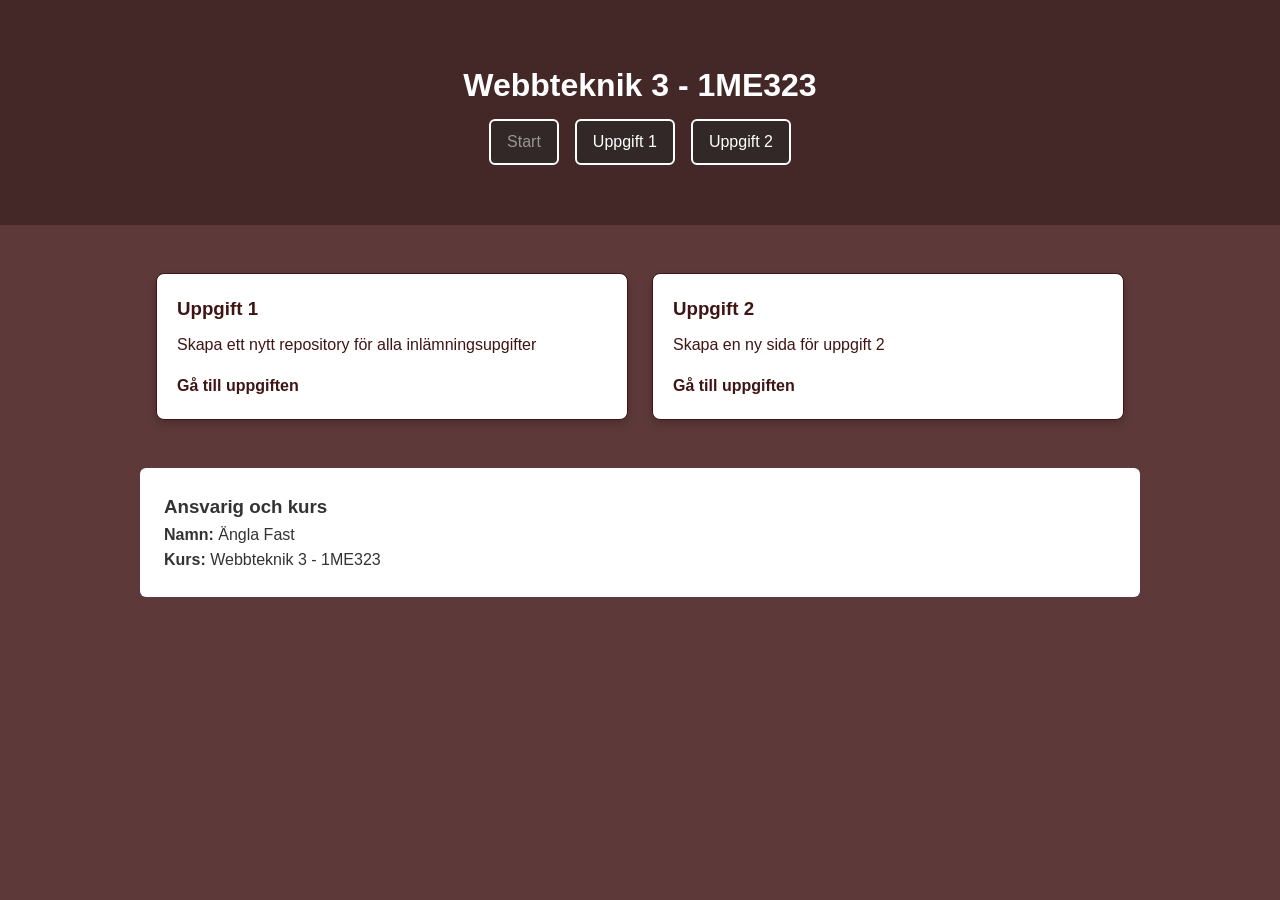
==== index.html @ c9276f11 "first commit" ====
<!DOCTYPE html>
<html lang="sv">
<head>
    <meta charset="UTF-8">
    <meta name="viewport" content="width=device-width, initial-scale=1.0">
    <title>Webbteknik 3</title>

    <link rel="stylesheet" href="global.css">

    <script type="module" src="main.js"></script>
</head>
<body data-page ="Start">

    <header>
        <h1>Webbteknik 3 - 1ME323</h1>
        <nav>
            <ul>

            </ul>
        </nav>
    </header>

<main>

    <section class = "kort">

    </section>

    <section class = "Om-mig">
        <h3>Ansvarig och kurs</h3>
        <p><strong>Namn: </strong>Ängla Fast</p>
        <p><strong>Kurs: </strong>Webbteknik 3 - 1ME323</p>
    </section>

  
</main>
</body>
</html>
---- global.css ----
* {
    margin: 0;
    padding: 0;
}

body {
    font-family: Arial, Helvetica, sans-serif;
    line-height: 1.6;
    background-color: rgb(94, 57, 57);
    color: #333;
}

header {
    background-color: rgb(68, 39, 39);
    color: rgb(255, 255, 255);
    padding: 60px;
}

header h1 {
    text-align: center;
    margin-bottom: 0.5rem;
}

nav ul {
    list-style: none;
    display: flex;
    gap: 1rem;
    padding: 0;
    justify-content: center;
}

nav li {
    border: 2px solid white; 
    border-radius: 6px;
    background-color: rgb(51, 40, 40);
}

nav a {
    display: block;            
    padding: 0.5rem 1rem;
    color: white;
    text-decoration: none;
    font-weight: 500;
}


nav a:hover {
    background-color: white;
    color: black;
}


nav a.active {
    background-color: aliceblue;
    color: #3f1414;
    font-weight: bold;
}

main {
    max-width: 1000px;
    margin: 2rem auto;
    padding: 0 1rem;
}

.kort {
    display: grid;
    gap: 1.5rem;
    grid-template-columns: repeat(auto-fit, minmax(250px, 1fr));
    padding: 1rem;
}

.card {
    background-color: white;
    color: #3f1414;
    padding: 20px;
    border-radius: 8px;
    border: 1px solid #3f1414;
    box-shadow: 0 4px 8px rgba(0,0,0,0.2);
}

.card h3 {
    margin-bottom: 0.5rem;
}

.card p {
    margin-bottom: 1rem;
}

.card a {
    color: #3f1414;
    font-weight: bold;
    text-decoration: none;
}

.card a:hover {
    text-decoration: underline;
}

.Om-mig {
    background-color: white;
    padding: 1.5rem;
    border-radius: 6px;
    margin-top: 2rem;
}


main section {
    background-color: transparent;
    padding: 2rem;
    border-radius: 8px;
}

.box {
    background-color: #fff;     
    color: #3f1414;              
    border: 2px solid #3f1414;    
    border-radius: 8px;         
    padding: 20px;               
    max-width: 800px;            
    margin: 2rem auto;            
    box-shadow: 0 4px 8px rgba(0,0,0,0.1);
}
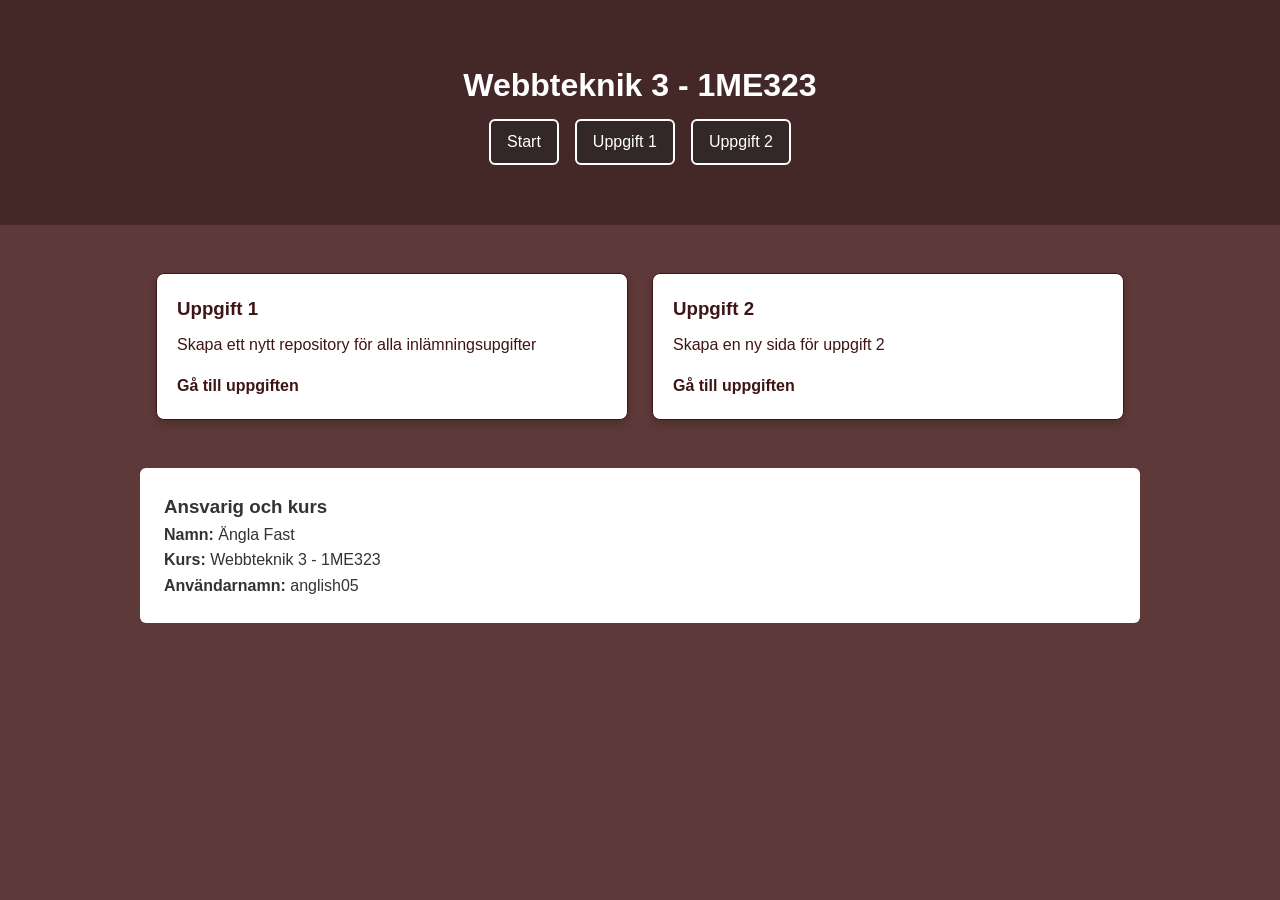
==== commit 413b474d: "add changes" ====
--- a/index.html
+++ b/index.html
@@ -30,6 +30,7 @@
         <h3>Ansvarig och kurs</h3>
         <p><strong>Namn: </strong>Ängla Fast</p>
         <p><strong>Kurs: </strong>Webbteknik 3 - 1ME323</p>
+        <p><strong>Användarnamn: </strong>anglish05</p>
     </section>
 
   
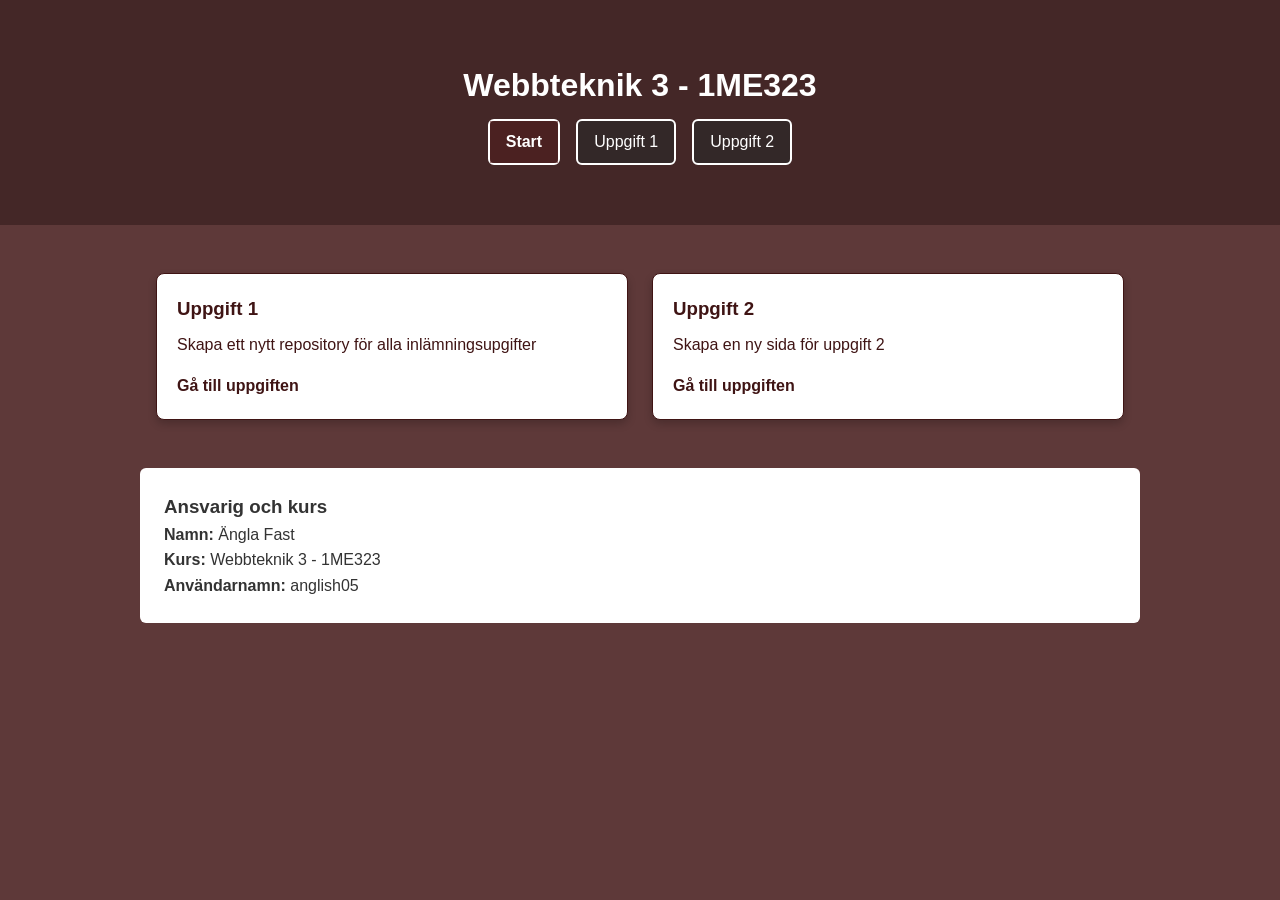
==== commit c5e7c603: "fix" ====
--- a/index.html
+++ b/index.html
@@ -1,4 +1,3 @@
-<!DOCTYPE html>
 <html lang="sv">
 <head>
     <meta charset="UTF-8">
--- a/global.css
+++ b/global.css
@@ -50,11 +50,13 @@
 }
 
 
-nav a.active {
-    background-color: aliceblue;
-    color: #3f1414;
+
+.active {
+    background-color: #5f1c1c8d;
+    color: #ffffff;
     font-weight: bold;
 }
+
 
 main {
     max-width: 1000px;
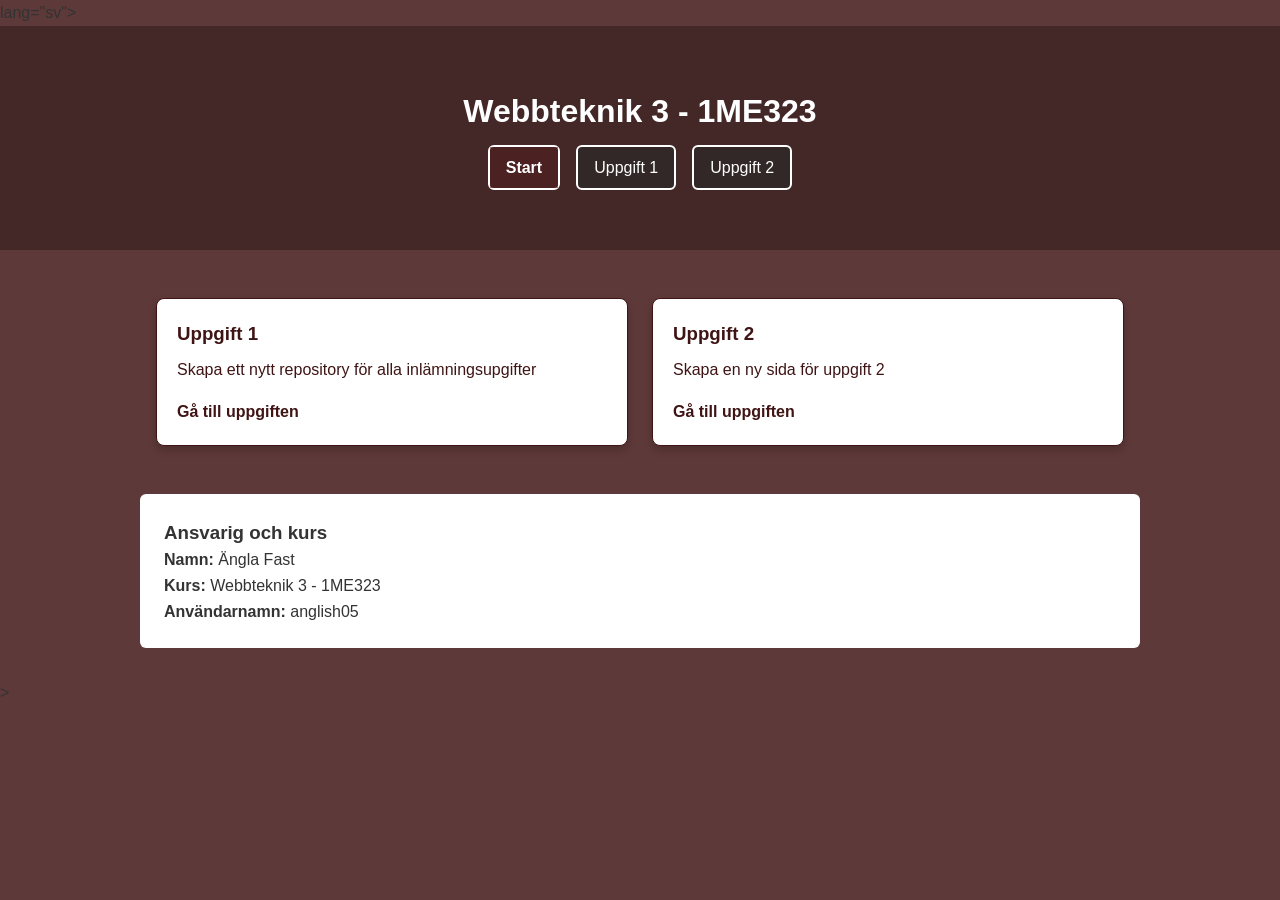
==== commit 77112c1a: "text" ====
--- a/index.html
+++ b/index.html
@@ -1,4 +1,5 @@
-<html lang="sv">
+<!DOCTYPE html>
+<html> lang="sv">
 <head>
     <meta charset="UTF-8">
     <meta name="viewport" content="width=device-width, initial-scale=1.0">
@@ -35,4 +36,4 @@
   
 </main>
 </body>
-</html>+</html>>
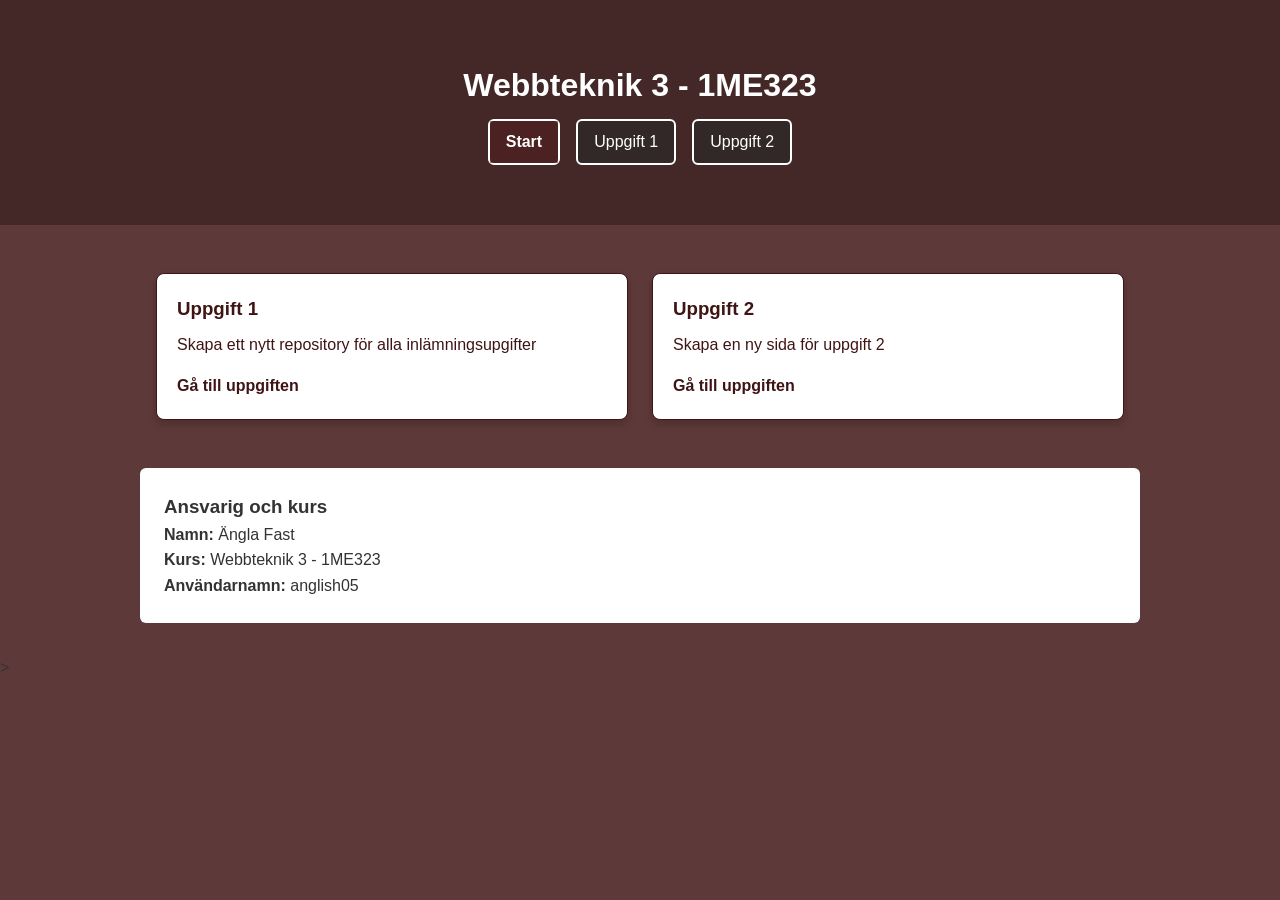
==== commit 8466ca23: "v" ====
--- a/index.html
+++ b/index.html
@@ -1,5 +1,4 @@
-<!DOCTYPE html>
-<html> lang="sv">
+<html lang="sv">
 <head>
     <meta charset="UTF-8">
     <meta name="viewport" content="width=device-width, initial-scale=1.0">
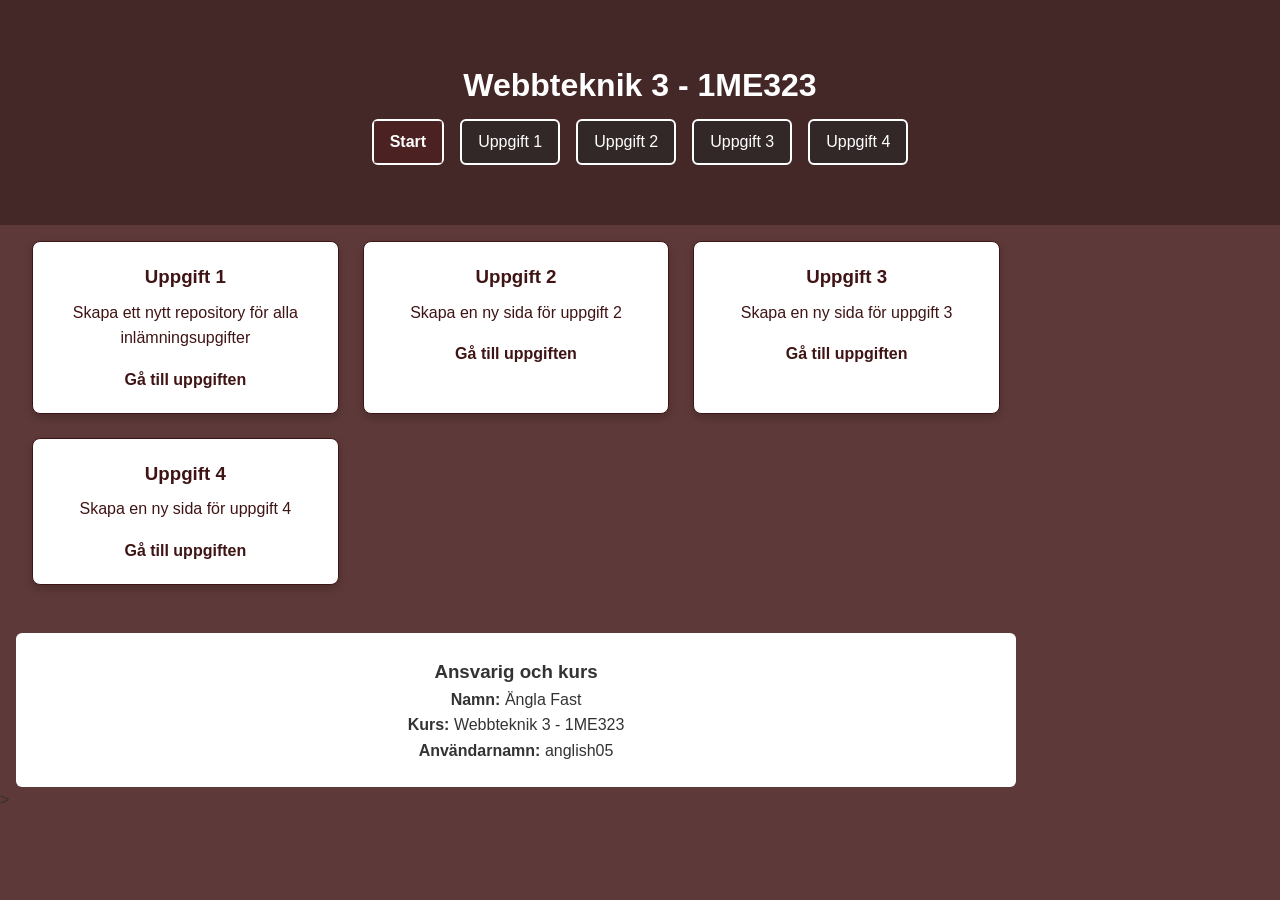
==== commit 7b473f8d: "add" ====
--- a/index.html
+++ b/index.html
@@ -8,6 +8,7 @@
 
     <script type="module" src="main.js"></script>
 </head>
+
 <body data-page ="Start">
 
     <header>
--- a/global.css
+++ b/global.css
@@ -60,8 +60,8 @@
 
 main {
     max-width: 1000px;
-    margin: 2rem auto;
     padding: 0 1rem;
+    text-align: center;
 }
 
 .kort {
